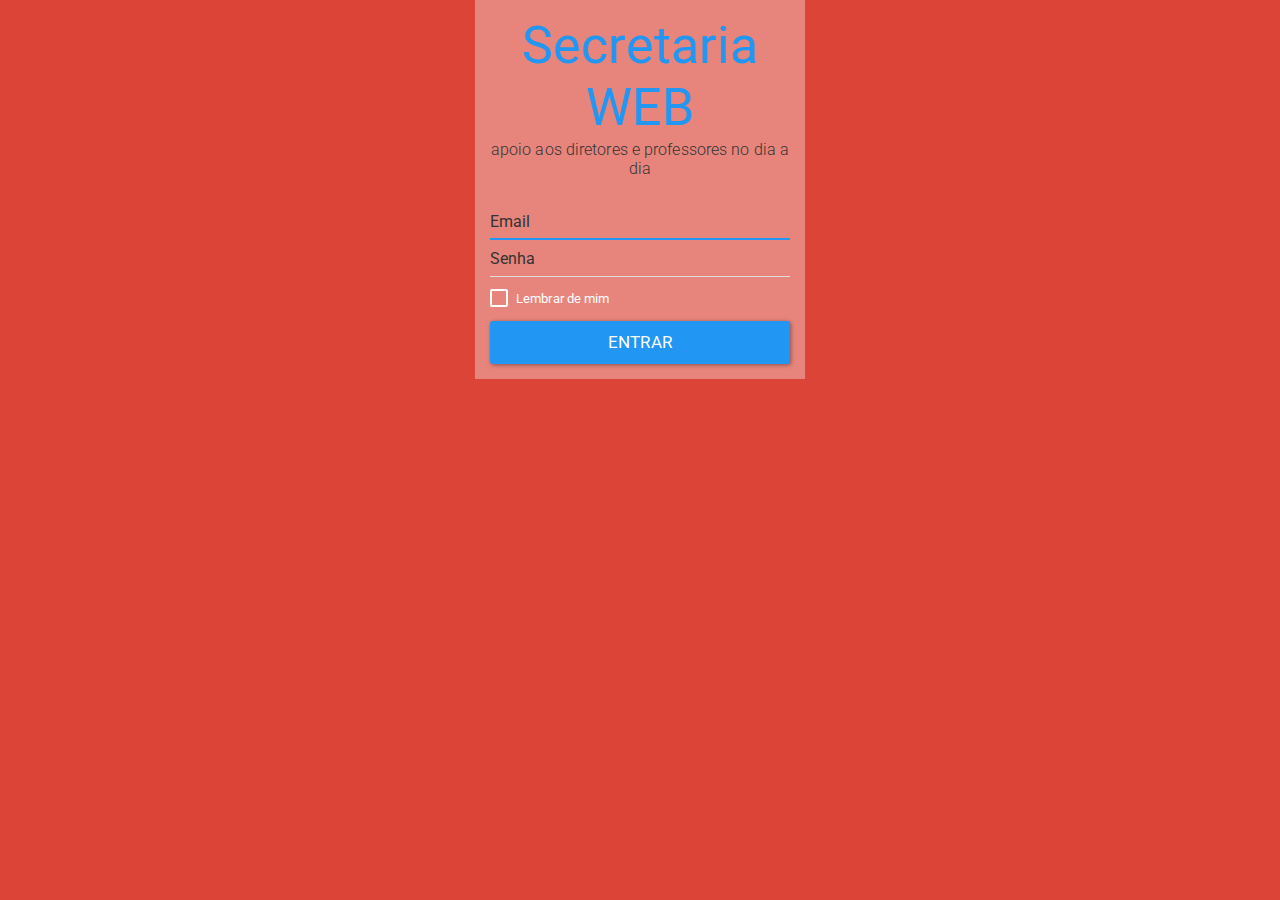
==== index.html @ c9626845 "commit inicial" ====
<!DOCTYPE html>
<!--[if lt IE 7]>
<html lang="pt-BR" ng-app="secretariaweb" class="no-js lt-ie9 lt-ie8 lt-ie7"> <![endif]-->
<!--[if IE 7]>
<html lang="pt-BR" ng-app="secretariaweb" class="no-js lt-ie9 lt-ie8"> <![endif]-->
<!--[if IE 8]>
<html lang="pt-BR" ng-app="secretariaweb" class="no-js lt-ie9"> <![endif]-->
<!--[if gt IE 8]><!-->
<html lang="pt-BR" ng-app="secretariaweb" class="no-js"> <!--<![endif]-->
<head>
    <meta charset="UTF-8">
    <meta http-equiv="X-UA-Compatible" content="IE=edge">
    <link rel="shortcut icon" href="img/favicon.ico" type="image/x-icon"/>
    <meta name="description" content="">
    <meta name="viewport"
          content="minimal-ui, initial-scale=1.0, maximum-scale=1.0, user-scalable=no, width=device-width">
    <title>Secretaria WEB</title>

    <link rel="stylesheet" href="css/assets/normalize.css">
    <link rel="stylesheet" href="css/assets/bootstrap.css">
    <link rel="stylesheet" href="css/assets/bootstrap.min.css">
    <link rel="stylesheet" href="css/assets/font-awesome.min.css">
    <link rel="stylesheet" href="css/assets/ngToast.min.css">
    <link rel="stylesheet" href="css/assets/ngToast-animations.min.css">
    <link rel="stylesheet" href="css/secretaria-web.css">
    <!--
    <script type="text/javascript"
            src="http://maps.googleapis.com/maps/api/js?key=AIzaSyA38JOKduXtkJglQDRnupkg0RzaQXvI0lg&libraries=places&language=pt-br">
    </script>
    -->
</head>
<body ng-app="secretariaweb" ng-style="bodybg" class="image-cover">

<div class="m-app-loading" ng-animate-children>
    <style type="text/css">
        div.m-app-loading {
            position: fixed;
        }

        div.m-app-loading div.animated-container {
            background-color: #2196F3;
            bottom: 0;
            left: 0;
            opacity: 1.0;
            position: fixed;
            right: 0;
            top: 0;
            z-index: 999999;
        }

        /* Used to initialize the ng-leave animation state. */
        div.m-app-loading div.animated-container.ng-leave {
            opacity: 1.0;
            transition: all linear 200ms;
            -webkit-transition: all linear 200ms;
        }

        /* Used to set the end properties of the ng-leave animation state. */
        div.m-app-loading div.animated-container.ng-leave-active {
            opacity: 0;
        }

        div.m-app-loading div.messaging {
            color: #FFFFFF;
            font-family: monospace;
            left: 0;
            margin-top: -37px;
            position: absolute;
            right: 0;
            text-align: center;
            top: 50%;
        }

        div.m-app-loading h1 {
            font-size: 26px;
            line-height: 35px;
            margin: 0 0 20px 0;
        }

        div.m-app-loading p {
            font-size: 18px;
            line-height: 14px;
            margin: 0;
        }
    </style>

    <div class="animated-container">
        <div class="messaging">
            <h1>
                Secretaria WEB esta sendo carregado...
            </h1>

            <p>
                Por favor, aguarde e confie
            </p>
        </div>
    </div>
</div>
<toast></toast>
<div ui-view class="mainsec"></div>

<script src="js/assets/modernizr.js"></script>
<script src="js/assets/angular.min.js"></script>
<script src="js/assets/angular-animate.min.js"></script>
<script src="js/assets/angular-ui-router.js"></script>
<script src="js/assets/angular-sanitize.min.js"></script>
<script src="js/assets/angular-resource.min.js"></script>
<script src="js/assets/angular-cookies.min.js"></script>
<script src="js/assets/angular-mongolab.js"></script>

<script src="js/assets/jquery.js"></script>

<script src="js/assets/bootstrap.min.js"></script>
<script src="js/assets/ui-bootstrap-tpls-0.13.4.min.js"></script>

<script src="js/assets/waiting-for.js"></script>

<script src="js/assets/ngToast.min.js"></script>

<script src="js/assets/respond.min.js"></script>

<script src="js/secretaria-web.js"></script>
<script src="js/routes/routes.js"></script>
<script src="js/services/services.js"></script>
<script src="js/directives/directives.js"></script>

<script src="js/components/login/login.js"></script>

</body>
</html>
---- css/assets/ngToast.min.css ----
/*!
 * ngToast v2.0.0 (http://tameraydin.github.io/ngToast)
 * Copyright 2016 Tamer Aydin (http://tamerayd.in)
 * Licensed under MIT (http://tameraydin.mit-license.org/)
 */

.ng-toast{position:fixed;z-index:1080;width:100%;height:0;margin-top:20px;text-align:center}.ng-toast.ng-toast--top,.ng-toast.ng-toast--top .ng-toast__list{top:0;bottom:auto}.ng-toast.ng-toast--top.ng-toast--center .ng-toast__list{position:static}.ng-toast.ng-toast--bottom,.ng-toast.ng-toast--bottom .ng-toast__list{top:auto;bottom:0}.ng-toast.ng-toast--bottom.ng-toast--center .ng-toast__list{pointer-events:none}.ng-toast.ng-toast--bottom.ng-toast--center .ng-toast__message .alert{pointer-events:auto}.ng-toast.ng-toast--right .ng-toast__list{left:auto;right:0;margin-right:20px}.ng-toast.ng-toast--right .ng-toast__message{text-align:right}.ng-toast.ng-toast--left .ng-toast__list{right:auto;left:0;margin-left:20px}.ng-toast.ng-toast--left .ng-toast__message{text-align:left}.ng-toast .ng-toast__list{display:inline-block;position:absolute;right:0;left:0;margin:0 auto;padding:0;list-style:none}.ng-toast .ng-toast__message{display:block;width:100%;text-align:center}.ng-toast .ng-toast__message .alert{display:inline-block}.ng-toast .ng-toast__message__count{display:inline-block;margin:0 15px 0 5px}
---- css/assets/ngToast-animations.min.css ----
/*!
 * ngToast v2.0.0 (http://tameraydin.github.io/ngToast)
 * Copyright 2016 Tamer Aydin (http://tamerayd.in)
 * Licensed under MIT (http://tameraydin.mit-license.org/)
 */

.ng-toast--animate-fade .ng-enter,.ng-toast--animate-fade .ng-leave,.ng-toast--animate-fade .ng-move{transition-property:opacity;transition-duration:.3s;transition-timing-function:ease}.ng-toast--animate-fade .ng-enter{opacity:0}.ng-toast--animate-fade .ng-enter.ng-enter-active,.ng-toast--animate-fade .ng-leave{opacity:1}.ng-toast--animate-fade .ng-leave.ng-leave-active{opacity:0}.ng-toast--animate-fade .ng-move{opacity:.5}.ng-toast--animate-fade .ng-move.ng-move-active{opacity:1}.ng-toast--animate-slide .ng-enter,.ng-toast--animate-slide .ng-leave,.ng-toast--animate-slide .ng-move{position:relative;transition-duration:.3s;transition-timing-function:ease}.ng-toast--animate-slide.ng-toast--center.ng-toast--top .ng-toast__message{position:relative;transition-property:top,margin-top,opacity}.ng-toast--animate-slide.ng-toast--center.ng-toast--top .ng-toast__message.ng-enter{opacity:0;top:-100px}.ng-toast--animate-slide.ng-toast--center.ng-toast--top .ng-toast__message.ng-enter.ng-enter-active,.ng-toast--animate-slide.ng-toast--center.ng-toast--top .ng-toast__message.ng-leave{opacity:1;top:0}.ng-toast--animate-slide.ng-toast--center.ng-toast--top .ng-toast__message.ng-leave.ng-leave-active{opacity:0;margin-top:-72px}.ng-toast--animate-slide.ng-toast--center.ng-toast--bottom .ng-toast__message{position:relative;transition-property:bottom,margin-bottom,opacity}.ng-toast--animate-slide.ng-toast--center.ng-toast--bottom .ng-toast__message.ng-enter{opacity:0;bottom:-100px}.ng-toast--animate-slide.ng-toast--center.ng-toast--bottom .ng-toast__message.ng-enter.ng-enter-active,.ng-toast--animate-slide.ng-toast--center.ng-toast--bottom .ng-toast__message.ng-leave{opacity:1;bottom:0}.ng-toast--animate-slide.ng-toast--center.ng-toast--bottom .ng-toast__message.ng-leave.ng-leave-active{opacity:0;margin-bottom:-72px}.ng-toast--animate-slide.ng-toast--right{transition-property:right,margin-right,opacity}.ng-toast--animate-slide.ng-toast--right .ng-enter{opacity:0;right:-200%;margin-right:20px}.ng-toast--animate-slide.ng-toast--right .ng-enter.ng-enter-active,.ng-toast--animate-slide.ng-toast--right .ng-leave{opacity:1;right:0;margin-right:0}.ng-toast--animate-slide.ng-toast--right .ng-leave.ng-leave-active{opacity:0;right:-200%;margin-right:20px}.ng-toast--animate-slide.ng-toast--left{transition-property:left,margin-left,opacity}.ng-toast--animate-slide.ng-toast--left .ng-enter{opacity:0;left:-200%;margin-left:20px}.ng-toast--animate-slide.ng-toast--left .ng-enter.ng-enter-active,.ng-toast--animate-slide.ng-toast--left .ng-leave{opacity:1;left:0;margin-left:0}.ng-toast--animate-slide.ng-toast--left .ng-leave.ng-leave-active{opacity:0;left:-200%;margin-left:20px}
---- css/secretaria-web.css ----
html, body {
    width: 100%;
    height: 100%;
    margin: 0;
    padding: 0;
    overflow: hidden;
}

.image-cover {
    -webkit-background-size: cover !important;
    -moz-background-size: cover !important;;
    -o-background-size: cover !important;;
    background-size: cover !important;;
}

.form-signin-heading {
    -webkit-font-smoothing: antialiased;
    font-weight: 400;
    /*text-shadow: 0 0 10px rgba(0, 0, 0, 0.5);*/
    color: #2196F3;
    font-size: 4em;
    text-align: center;
    line-height: 1.2;
    margin: 0;
}

.form-signin {
    max-width: 330px;
    padding: 15px;
    margin: 0 auto;
    color: #FFFFFF;
    background-color: rgba(255, 255, 255, 0.35);
}

.subtitle {
    font-size: 16px;
    -webkit-font-smoothing: antialiased;
    font-weight: 300;
    line-height: 1.2;
    margin: 0 0 25px;
    color: #333333;
}

input[type="checkbox"]:after,
.checkbox input[type="checkbox"]:after,
.checkbox-inline input[type="checkbox"]:after {
    border: 2px solid #FFFFFF;
}

.form-group-input {
    width: 100%;
}

.mainsec {
    min-height: 100%;
    overflow: hidden;
}

#inputEmail, #inputPassword, #inputSearch {
    color: #333333;
}

#inputEmail::-webkit-input-placeholder,
#inputPassword::-webkit-input-placeholder,
#inputSearch::-webkit-input-placeholder {
    /* WebKit, Blink, Edge */
    color: #333333;
}

#inputEmail:-moz-placeholder,
#inputPassword:-moz-placeholder,
#inputSearch:-moz-placeholder {
    /* Mozilla Firefox 4 to 18 */
    color: #333333;
    opacity: 1;
}

#inputEmail::-moz-placeholder,
#inputPassword::-moz-placeholder,
#inputSearch::-moz-placeholder {
    /* Mozilla Firefox 19+ */
    color: #333333;
    opacity: 1;
}

#inputEmail:-ms-input-placeholder,
#inputPassword:-ms-input-placeholder,
#inputSearch:-ms-input-placeholder {
    /* Internet Explorer 10-11 */
    color: #333333;
}
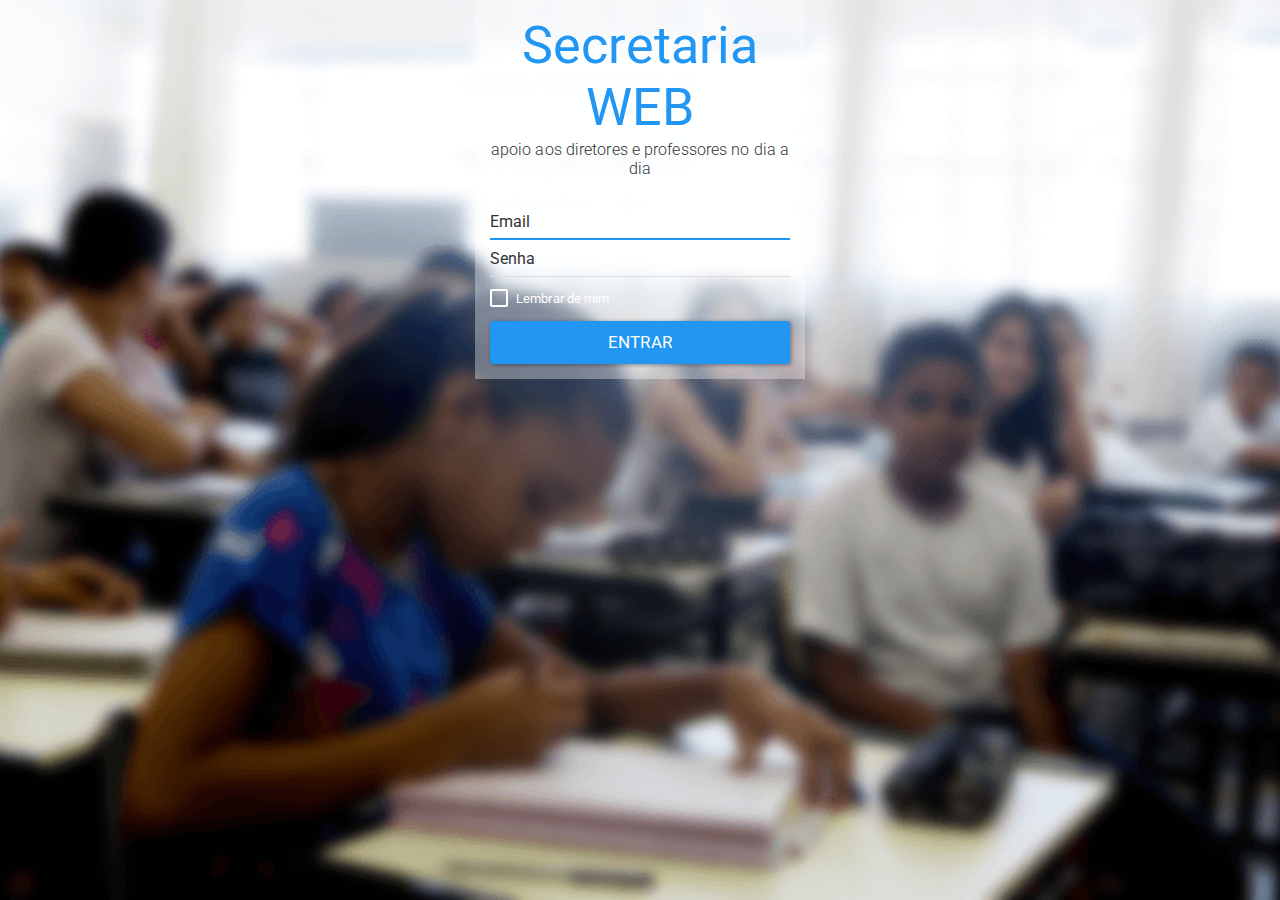
==== commit 7cdb366f: "home" ====
--- a/index.html
+++ b/index.html
@@ -17,12 +17,13 @@
     <title>Secretaria WEB</title>
 
     <link rel="stylesheet" href="css/assets/normalize.css">
-    <link rel="stylesheet" href="css/assets/bootstrap.css">
     <link rel="stylesheet" href="css/assets/bootstrap.min.css">
     <link rel="stylesheet" href="css/assets/font-awesome.min.css">
     <link rel="stylesheet" href="css/assets/ngToast.min.css">
     <link rel="stylesheet" href="css/assets/ngToast-animations.min.css">
+    <link rel="stylesheet" href="DataTables/datatables.min.css">
     <link rel="stylesheet" href="css/secretaria-web.css">
+
     <!--
     <script type="text/javascript"
             src="http://maps.googleapis.com/maps/api/js?key=AIzaSyA38JOKduXtkJglQDRnupkg0RzaQXvI0lg&libraries=places&language=pt-br">
@@ -119,12 +120,15 @@
 
 <script src="js/assets/respond.min.js"></script>
 
+<script src="DataTables/datatables.min.js"></script>
+
 <script src="js/secretaria-web.js"></script>
 <script src="js/routes/routes.js"></script>
 <script src="js/services/services.js"></script>
 <script src="js/directives/directives.js"></script>
 
 <script src="js/components/login/login.js"></script>
+<script src="js/components/home/home.js"></script>
 
 </body>
 </html>--- a/css/secretaria-web.css
+++ b/css/secretaria-web.css
@@ -4,6 +4,13 @@
     margin: 0;
     padding: 0;
     overflow: hidden;
+}
+
+.vertical-center {
+    min-height: 100%;
+    display: flex;
+    align-items: center;
+    justify-content: center;
 }
 
 .image-cover {
@@ -88,4 +95,138 @@
 #inputSearch:-ms-input-placeholder {
     /* Internet Explorer 10-11 */
     color: #333333;
+}
+
+#wrapper {
+    width: 100%;
+}
+
+#page-wrapper {
+    padding: 0 15px;
+    min-height: 568px;
+    background-color: #fff;
+}
+
+@media(min-width:768px) {
+    #page-wrapper {
+        position: inherit;
+        margin: 0 0 0 250px;
+        padding: 0 30px;
+        border-left: 1px solid #e7e7e7;
+    }
+}
+
+.navbar-top-links {
+    margin-right: 0;
+}
+
+.navbar-top-links li {
+    display: inline-block;
+}
+
+.navbar-top-links li:last-child {
+    margin-right: 15px;
+}
+
+.navbar-top-links li a {
+    padding: 15px;
+    min-height: 50px;
+}
+
+.navbar-top-links .dropdown-menu li {
+    display: block;
+}
+
+.navbar-top-links .dropdown-menu li:last-child {
+    margin-right: 0;
+}
+
+.navbar-top-links .dropdown-menu li a {
+    padding: 3px 20px;
+    min-height: 0;
+}
+
+.navbar-top-links .dropdown-menu li a div {
+    white-space: normal;
+}
+
+.navbar-top-links .dropdown-messages,
+.navbar-top-links .dropdown-tasks,
+.navbar-top-links .dropdown-alerts {
+    width: 310px;
+    min-width: 0;
+}
+
+.navbar-top-links .dropdown-messages {
+    margin-left: 5px;
+}
+
+.navbar-top-links .dropdown-tasks {
+    margin-left: -59px;
+}
+
+.navbar-top-links .dropdown-alerts {
+    margin-left: -123px;
+}
+
+.navbar-top-links .dropdown-user {
+    right: 0;
+    left: auto;
+}
+
+.sidebar .sidebar-nav.navbar-collapse {
+    padding-right: 0;
+    padding-left: 0;
+}
+
+.sidebar .sidebar-search {
+    padding: 15px;
+}
+
+.sidebar ul li {
+    border-bottom: 1px solid #e7e7e7;
+}
+
+.sidebar ul li a.active {
+    background-color: #eee;
+}
+
+.sidebar .arrow {
+    float: right;
+}
+
+.sidebar .fa.arrow:before {
+    content: "\f104";
+}
+
+.sidebar .active>a>.fa.arrow:before {
+    content: "\f107";
+}
+
+.sidebar .nav-second-level li,
+.sidebar .nav-third-level li {
+    border-bottom: 0!important;
+}
+
+.sidebar .nav-second-level li a {
+    padding-left: 37px;
+}
+
+.sidebar .nav-third-level li a {
+    padding-left: 52px;
+}
+
+@media(min-width:768px) {
+    .sidebar {
+        z-index: 1;
+        position: absolute;
+        width: 250px;
+        margin-top: 66px;
+    }
+
+    .navbar-top-links .dropdown-messages,
+    .navbar-top-links .dropdown-tasks,
+    .navbar-top-links .dropdown-alerts {
+        margin-left: auto;
+    }
 }